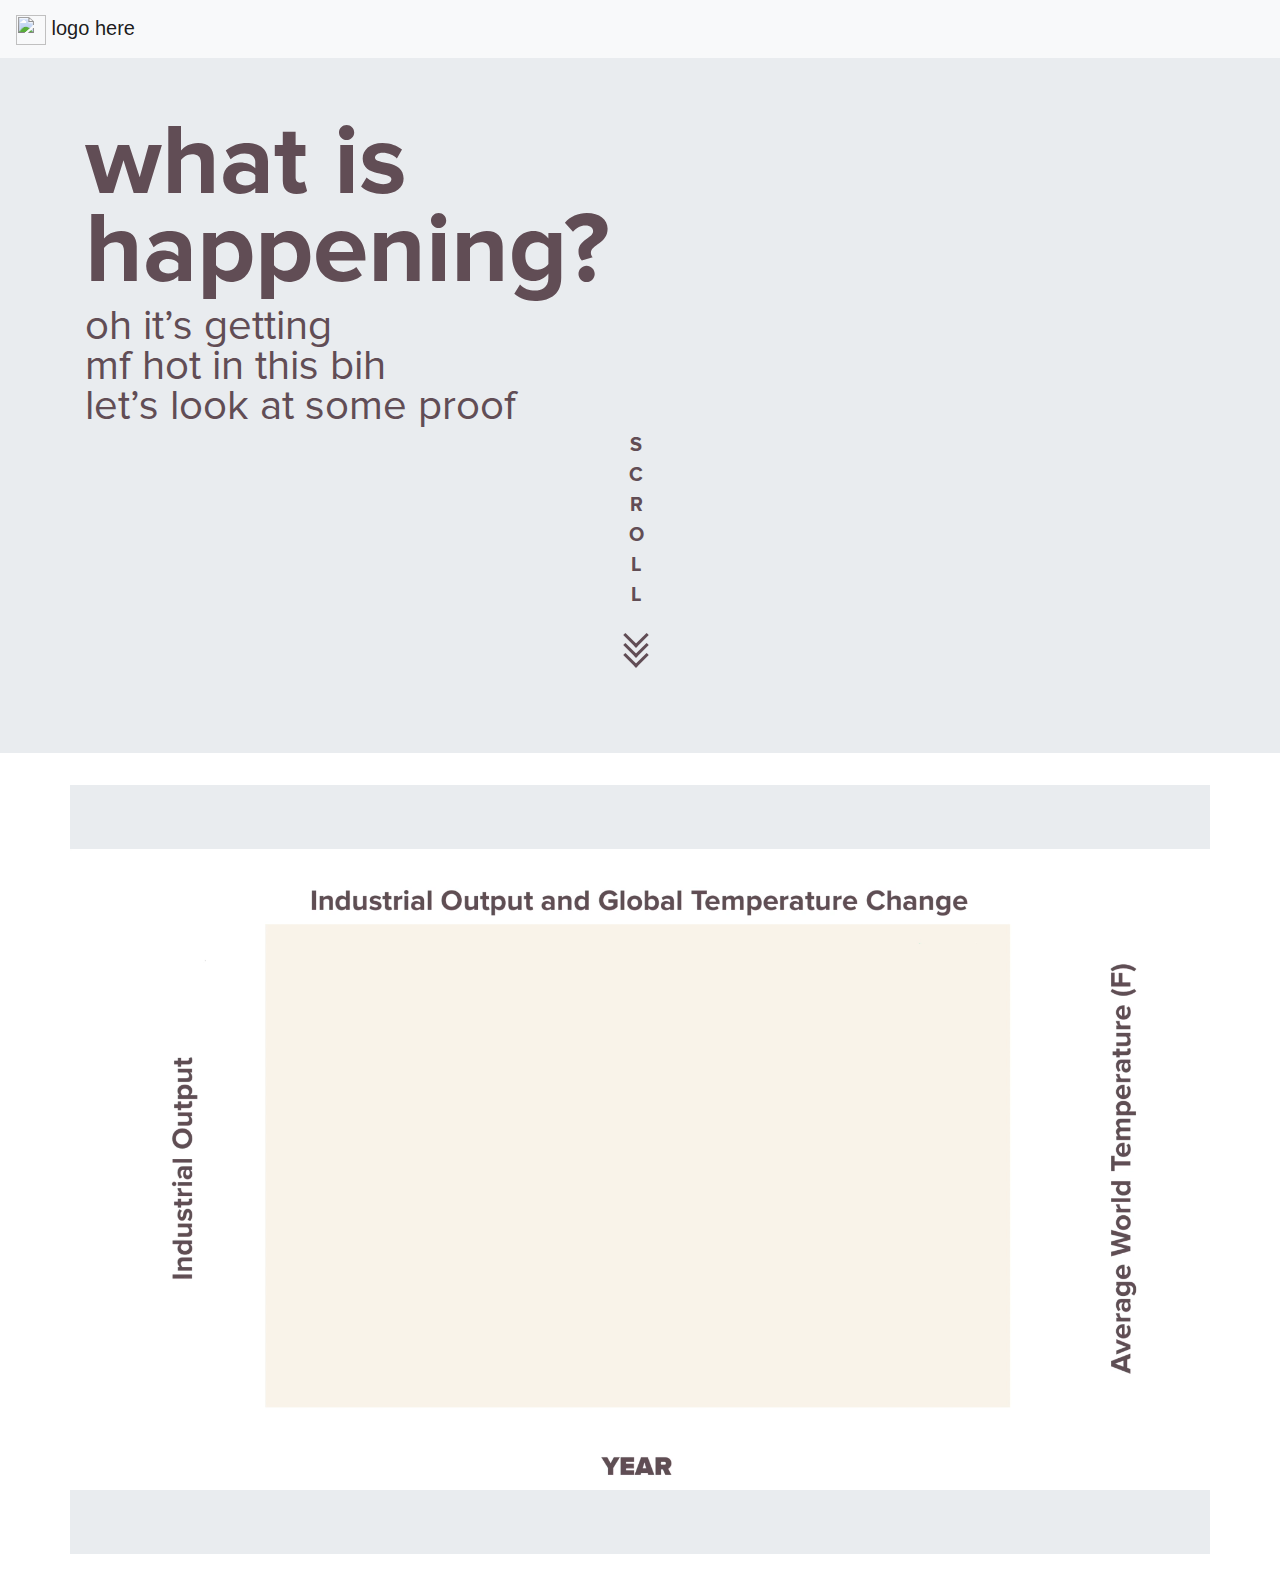
==== index.html @ 50c3db69 "added a plays inline attr for mobile" ====
<!DOCTYPE html>
<html lang="en">

<head>
    <meta charset="UTF-8">
    <meta name="viewport" content="width=device-width, initial-scale=1.0">
    <meta http-equiv="X-UA-Compatible" content="ie=edge">
    <link rel="stylesheet" href="./css/reset.css">
    <link rel="stylesheet" href="https://stackpath.bootstrapcdn.com/bootstrap/4.4.1/css/bootstrap.min.css"
        integrity="sha384-Vkoo8x4CGsO3+Hhxv8T/Q5PaXtkKtu6ug5TOeNV6gBiFeWPGFN9MuhOf23Q9Ifjh" crossorigin="anonymous">
    <link rel="stylesheet" href="./css/style.css">
    <title>this mf hot</title>
</head>

<body>

    <nav class="navbar navbar-light bg-light">
        <a class="navbar-brand" href="#">
            <img src="" width="30" height="30" alt=""> logo here
        </a>
    </nav>

    <div class="jumbotron jumbotron-fluid">
        <div class="container">
            <h1 class="">what is</h1>
            <h1 class="">happening?</h1>

            <div class="maininfo">

                <h5>oh it’s getting</h5>
                <h5>mf hot in this bih</h5>
                <h5>let’s look at some proof</h5>



            </div>


            <div id="scroll-wrapper">
                <div id="scroll-wrapper-inner">
                    <div id="scroll-title">
                        S
                    </div>
                    <div id="scroll-title">
                        C
                    </div>
                    <div id="scroll-title">
                        R
                    </div>
                    <div id="scroll-title">
                        O
                    </div>
                    <div id="scroll-title">
                        L
                    </div>
                    <div id="scroll-title">
                        L
                    </div>

                    <div id="scroll-down">
                        <div class="arrow">
                            <span></span>
                            <span></span>
                            <span></span>

                        </div>
                    </div>
                </div>

            </div>
        </div>
    </div>





    <div class=" container jumbotron jumbotron-fluid">

        <!-- <video class="video" src="./video/Graph1Animation.mp4"></video>

        <h1>text after video</h1>

        <h1>text after video</h1>

        <h1>text after video</h1>

        <h1>text after video</h1>

        <h1>text after video</h1>

        <h1>text after video</h1> -->

        <div class="embed-responsive embed-responsive-16by9">

            <video playsinline class="video embed-responsive-item" src="./video/Graph1Animation.mp4" allowfullscreen muted="muted"
                type="video/mp4" onclick="this.play();"></video>

        </div>


    </div>

    



    <!-- JS, jQuery, Popper -->
    <script src="https://code.jquery.com/jquery-3.4.1.slim.min.js"
        integrity="sha384-J6qa4849blE2+poT4WnyKhv5vZF5SrPo0iEjwBvKU7imGFAV0wwj1yYfoRSJoZ+n"
        crossorigin="anonymous"></script>
    <script src="https://cdn.jsdelivr.net/npm/popper.js@1.16.0/dist/umd/popper.min.js"
        integrity="sha384-Q6E9RHvbIyZFJoft+2mJbHaEWldlvI9IOYy5n3zV9zzTtmI3UksdQRVvoxMfooAo"
        crossorigin="anonymous"></script>
    <script src="https://stackpath.bootstrapcdn.com/bootstrap/4.4.1/js/bootstrap.min.js"
        integrity="sha384-wfSDF2E50Y2D1uUdj0O3uMBJnjuUD4Ih7YwaYd1iqfktj0Uod8GCExl3Og8ifwB6"
        crossorigin="anonymous"></script>
    <!-- visible JS -->
    <!-- <script src="./js/jquery.visible.js"></script> -->
    <!-- app JS -->
    <script src="./js/app.js"></script>
</body>

</html>
---- css/style.css ----
@font-face {
    font-family: ProximaNovaBold;
    src: url("../fonts/ProximaNovaBold.otf") format("opentype");
}

@font-face {
    font-family: ProximaNovaRegular;
    src: url("../fonts/ProximaNova-Regular.otf") format("opentype");
}

h1 {
    font-family: 'ProximaNovaBold';
    font-size: 100px;
    line-height: 5rem;
    color: #614D55;
}

h5 {
    font-family: 'ProximaNovaRegular';
    font-size: 42px;
    line-height: 2rem;
}

.maininfo {
    margin-top: 20px;
    color: #614D55;
}

/* scroll animation */

#scroll-wrapper {
    display: table;
    width: 100%;
    height: 100%;
}

#scroll-wrapper-inner {
    display: table-cell;
    vertical-align: middle;
    width: 100%;
    height: 100%;
}

#scroll-down {
    display: block;
    position: relative;
    padding-top: 79px;
    text-align: center;
}

#scroll-title {
    display: block;
    text-transform: uppercase;
    color: #222;
    font-family: 'ProximaNovaBold';
    font-size: 20px;
    /* font-weight:bold; */
    letter-spacing: 0.4em;
    text-align: center;
    /* transform: rotate(90deg); */
    /* margin-bottom: 45px; */
    color: #614D55;
}

.arrow {
    position: absolute;
    top: 50%;
    left: 50%;
    transform: translate(-50%, -50%);
}

.arrow span {
    display: block;
    width: 18px;
    height: 18px;
    border-bottom: 3px solid #614D55;
    border-right: 3px solid #614D55;
    transform: rotate(45deg);
    margin-top: -8px;
    margin-right: 8px;
    animation: animate 2s infinite;
}

.arrow span:nth-child(2) {
    animation-delay: -0.2s;
}

.arrow span:nth-child(3) {
    animation-delay: -0.4s;
}

@keyframes animate {
    0% {
        opacity: 0;
        transform: rotate(45deg) translate(-20px, -20px);
    }
    50% {
        opacity: 1;
    }
    100% {
        opacity: 0;
        transform: rotate(45deg) translate(20px, 20px);
    }
}
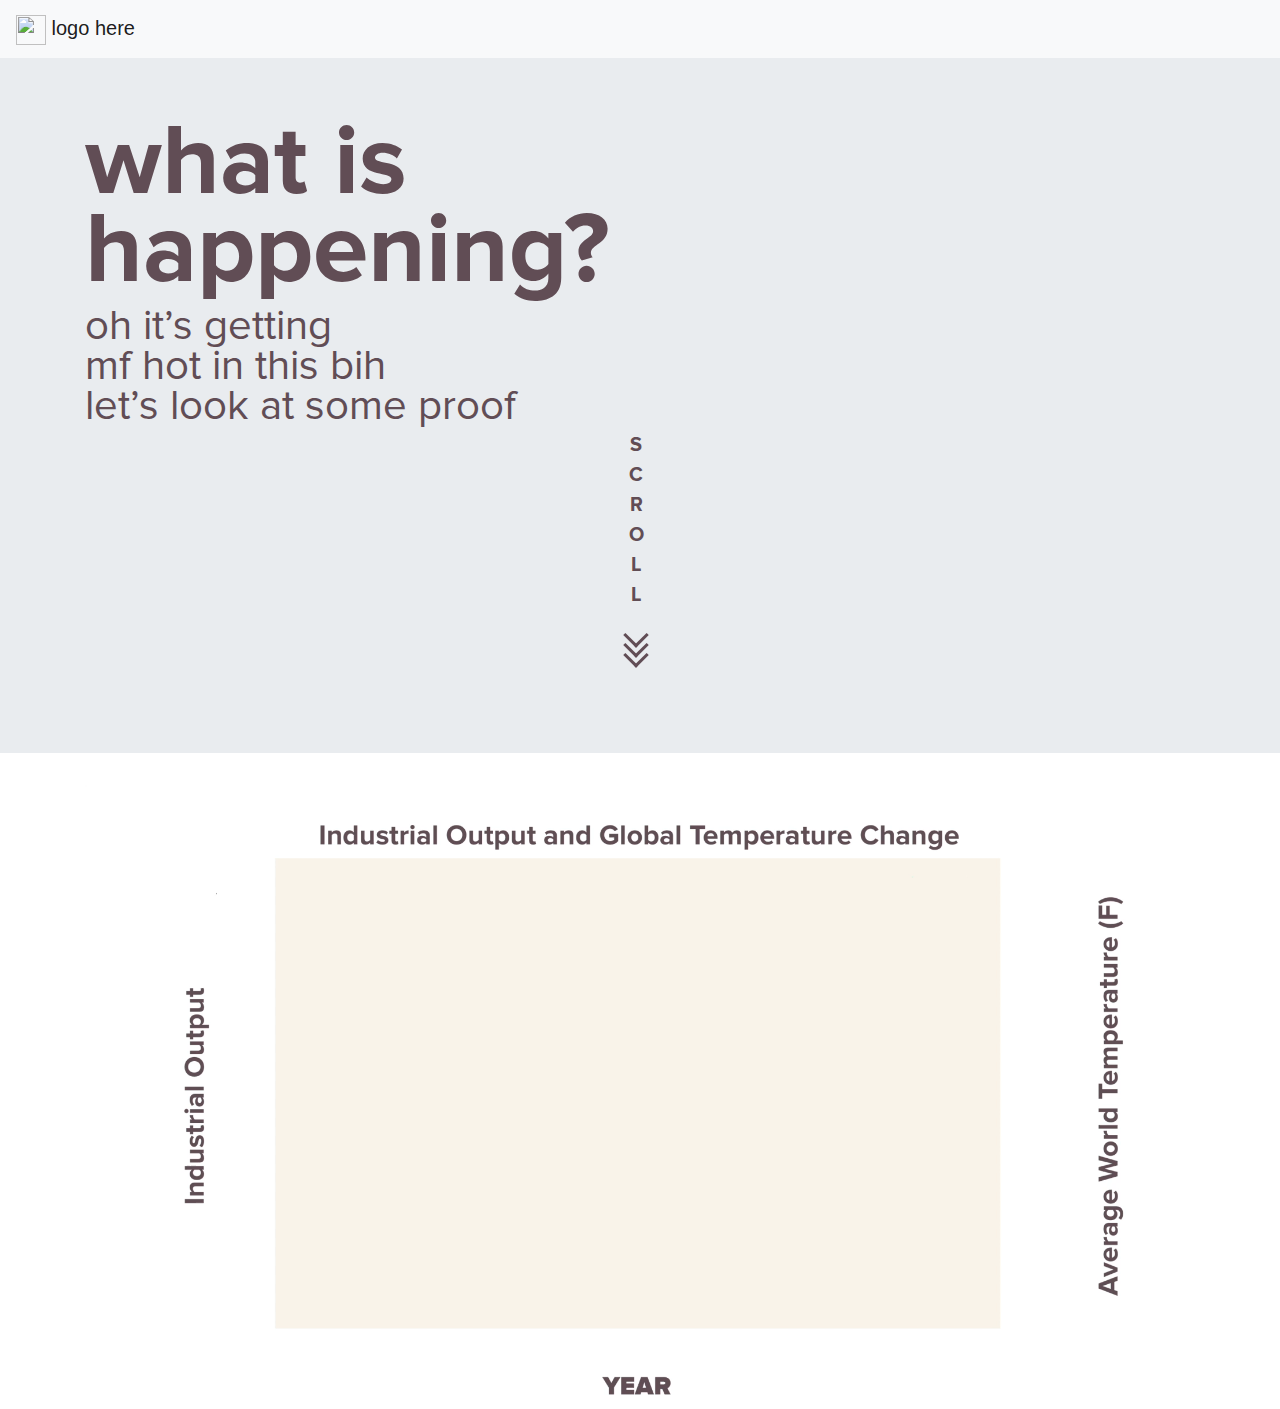
==== commit dcbb6e06: "took out jumbotron fluid for the mobile video playback issue" ====
--- a/index.html
+++ b/index.html
@@ -75,7 +75,7 @@
 
 
 
-    <div class=" container jumbotron jumbotron-fluid">
+    <div class=" container ">
 
         <!-- <video class="video" src="./video/Graph1Animation.mp4"></video>
 
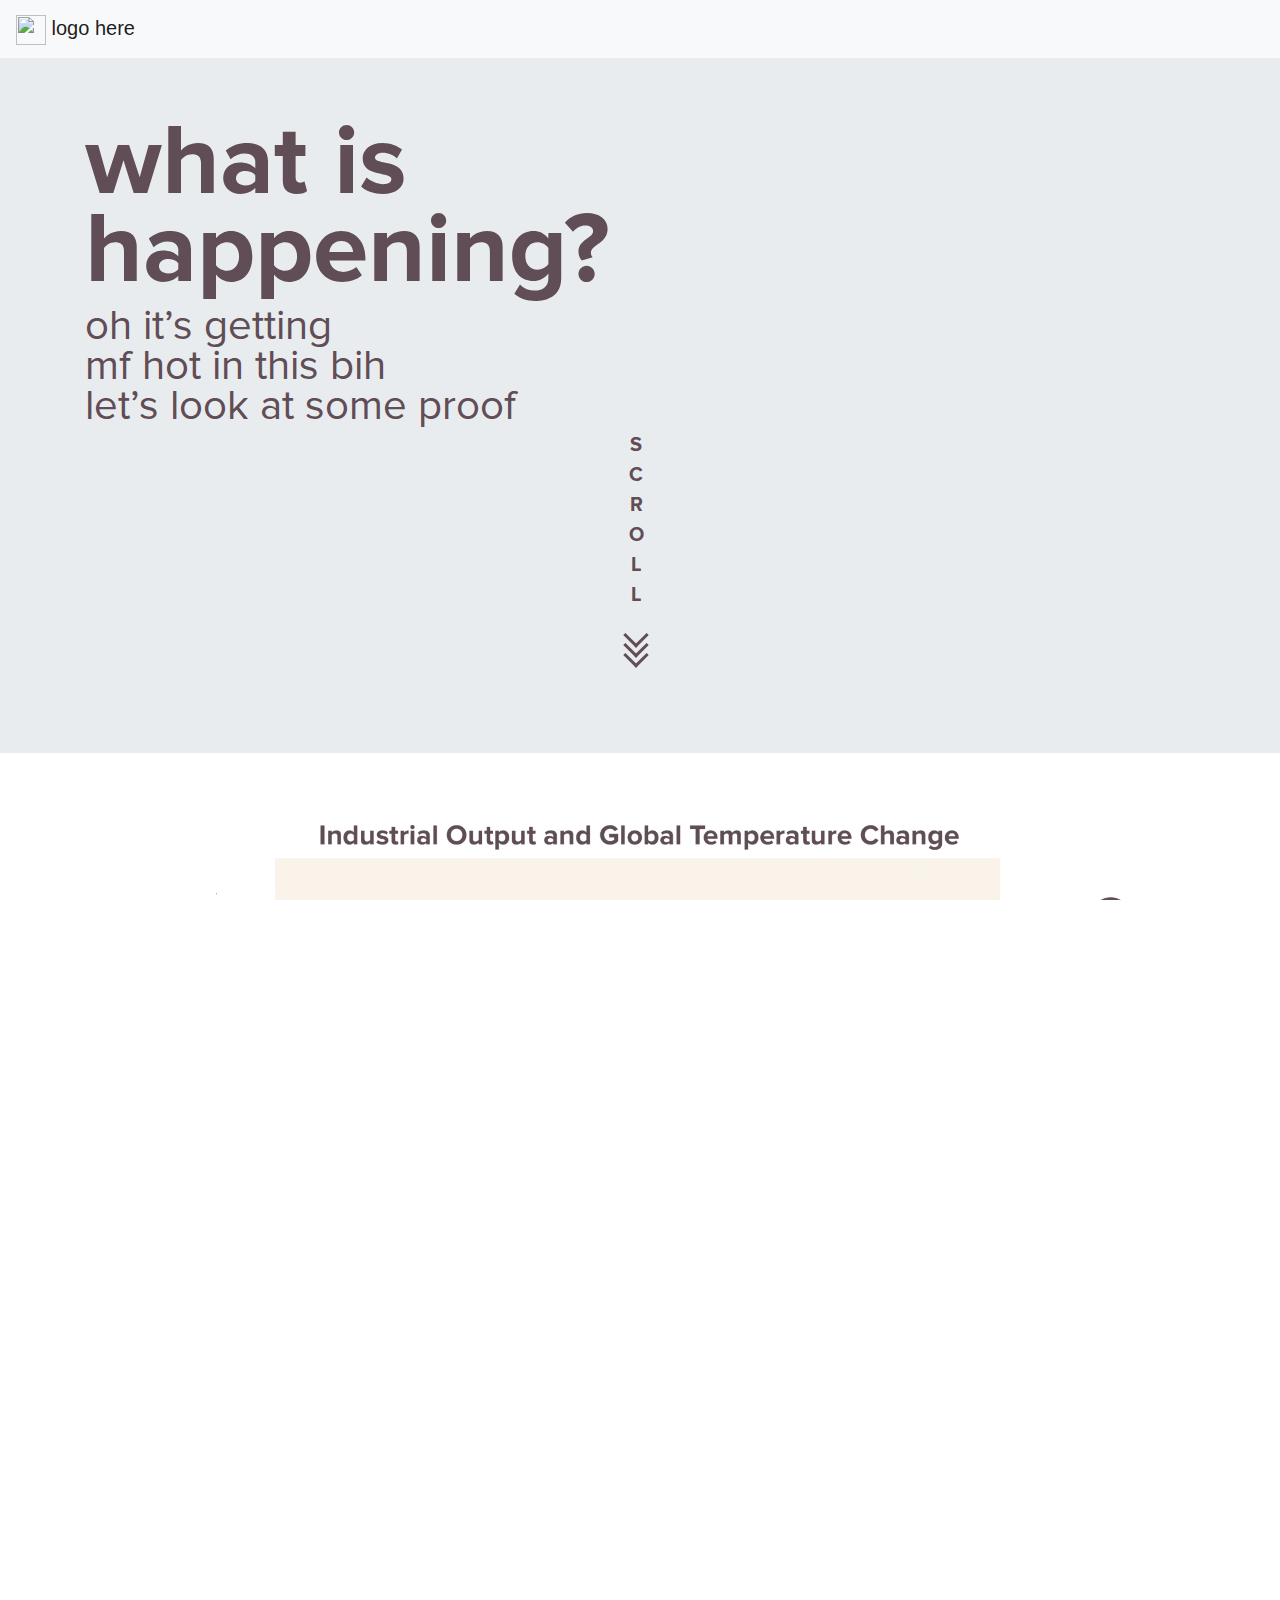
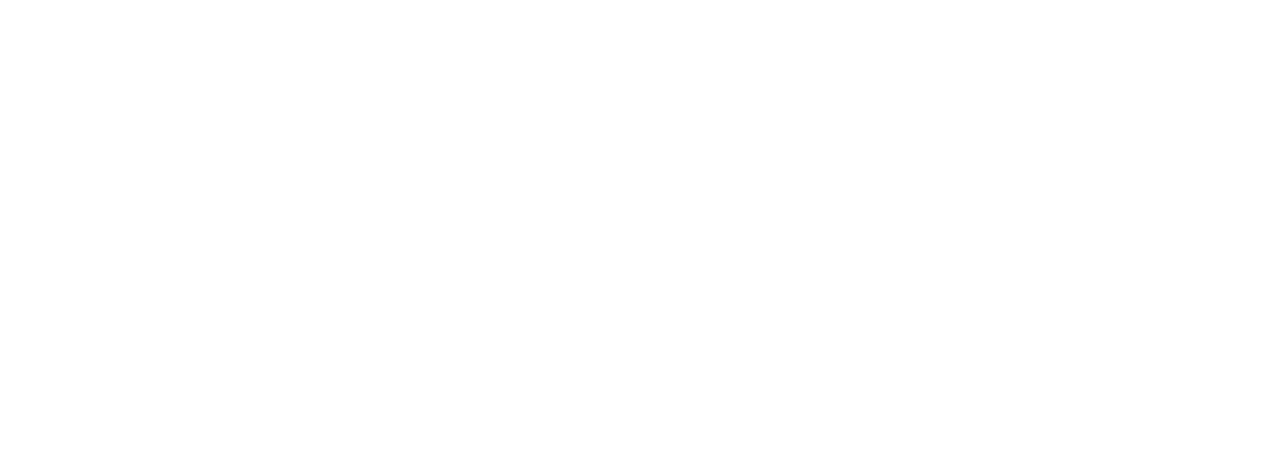
==== commit 65176d3d: "added a second video" ====
--- a/index.html
+++ b/index.html
@@ -98,6 +98,20 @@
 
         </div>
 
+<div>
+
+<hr>
+
+</div>
+
+
+        <div class="embed-responsive embed-responsive-16by9">
+
+            <video playsinline class="video2 embed-responsive-item" src="./video/Graph1Animation.mp4" allowfullscreen muted="muted"
+                type="video/mp4" onclick="this.play();"></video>
+
+        </div>
+
 
     </div>
 
--- a/css/style.css
+++ b/css/style.css
@@ -1,3 +1,12 @@
+html,body
+{
+    width: 100%;
+    height: 100%;
+    margin: 0px;
+    padding: 0px;
+    overflow-x: hidden; 
+}
+
 @font-face {
     font-family: ProximaNovaBold;
     src: url("../fonts/ProximaNovaBold.otf") format("opentype");
@@ -103,3 +112,22 @@
     }
 }
 
+@media only screen 
+    and (device-width : 375px) 
+    and (device-height : 812px) 
+    and (-webkit-device-pixel-ratio : 3) { 
+
+        h1 {
+            font-family: 'ProximaNovaBold';
+            font-size: 60px;
+            line-height: 3rem;
+            color: #614D55;
+        }
+        
+        h5 {
+            font-family: 'ProximaNovaRegular';
+            font-size: 42px;
+            line-height: 2rem;
+        }
+
+    }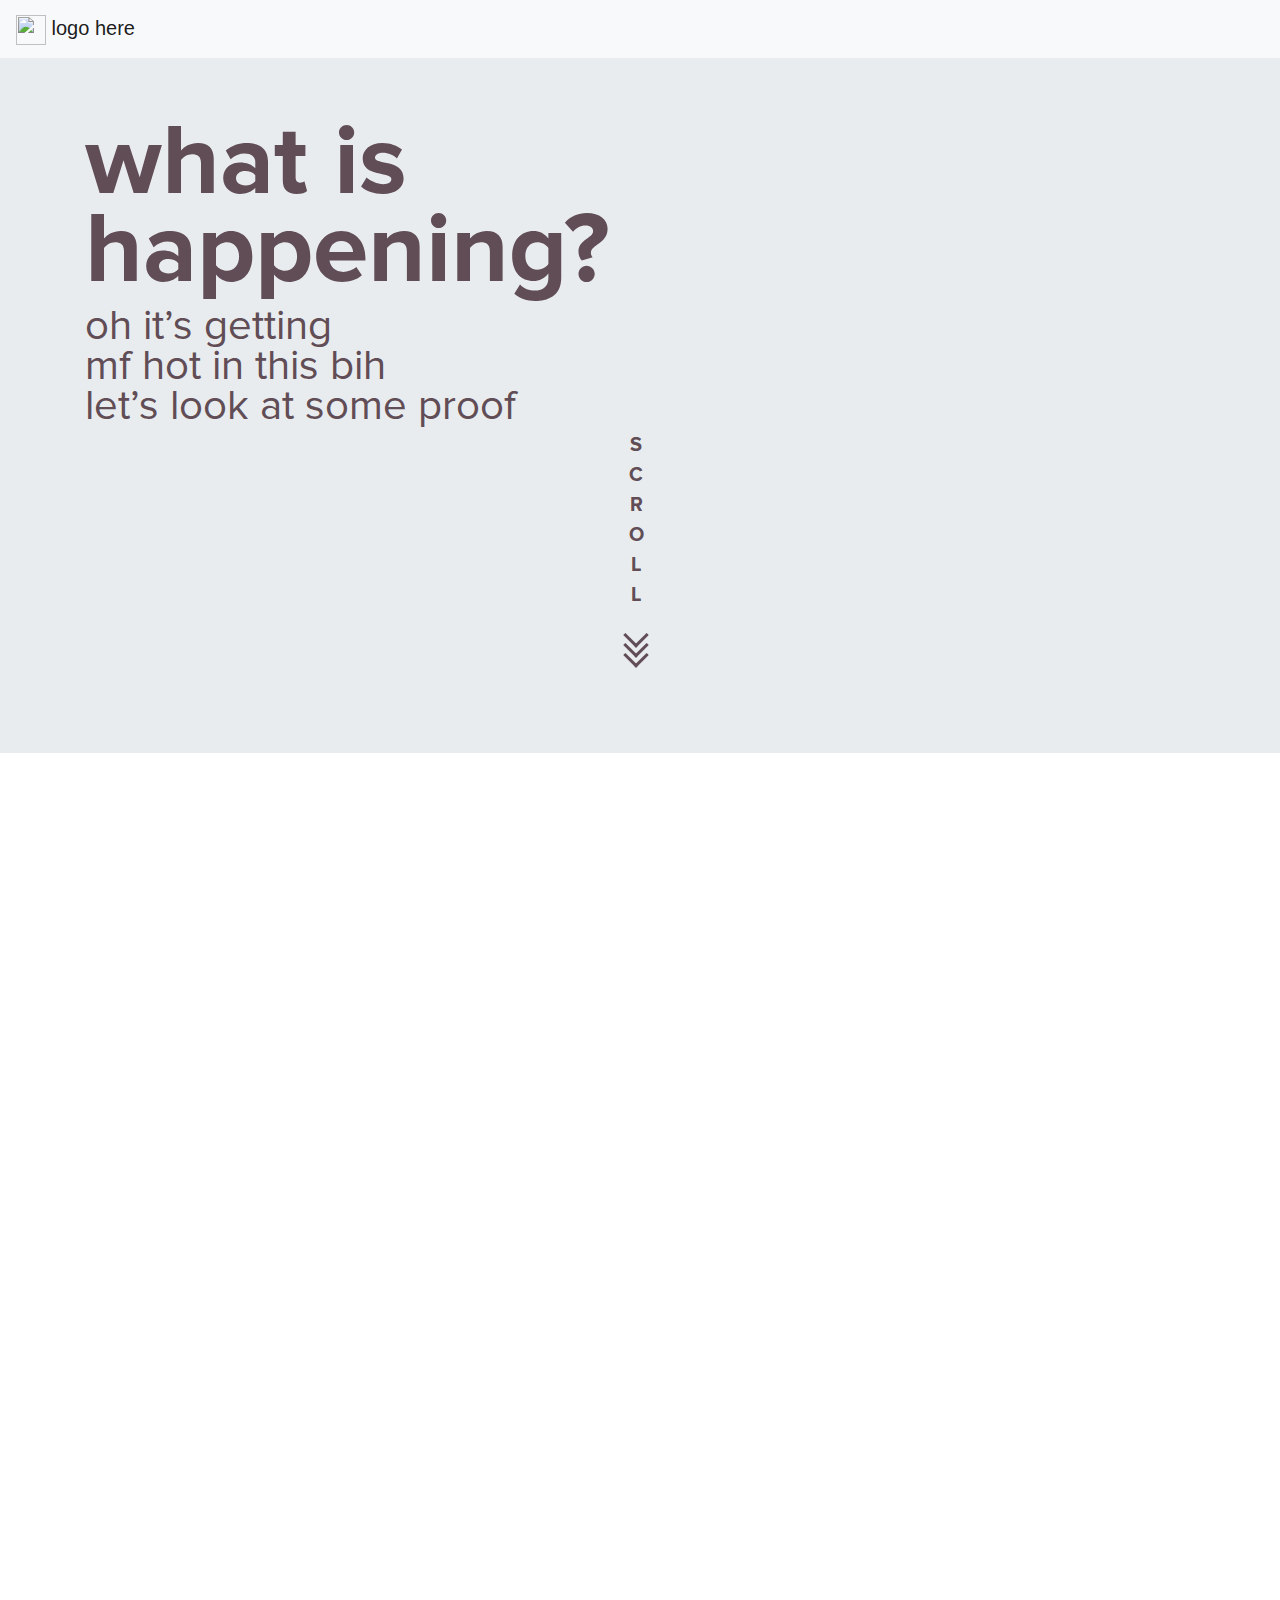
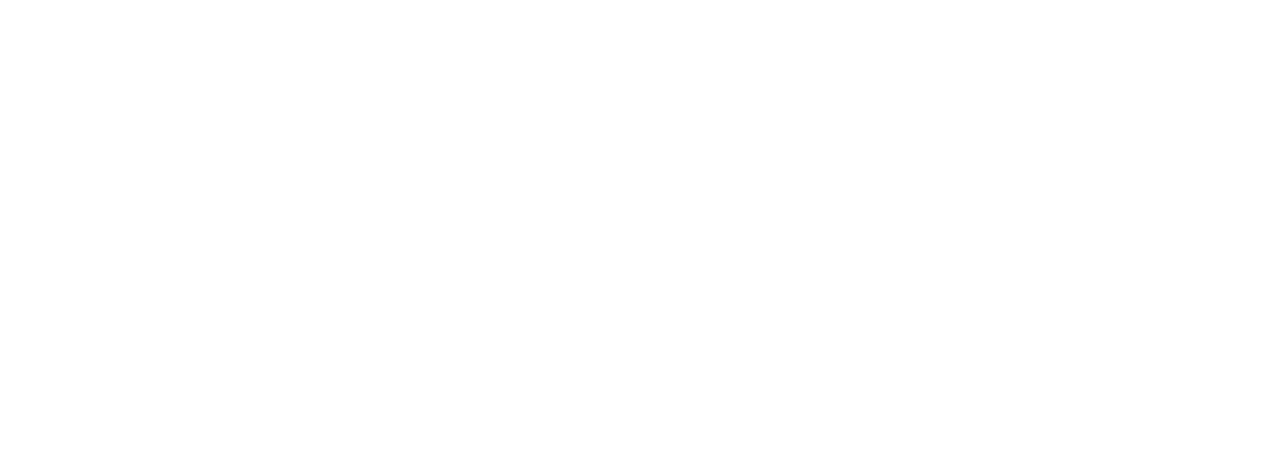
==== commit f3f055fd: "hehe mobile fix maybe" ====
--- a/index.html
+++ b/index.html
@@ -93,8 +93,8 @@
 
         <div class="embed-responsive embed-responsive-16by9">
 
-            <video playsinline class="video embed-responsive-item" src="./video/Graph1Animation.mp4" allowfullscreen muted="muted"
-                type="video/mp4" onclick="this.play();"></video>
+            <video playsinline autobuffer  loop class="video embed-responsive-item" src="./video/Graph1Animation.mp4" allowfullscreen muted="muted"
+                type="video/mp4" onclick="this.play();" poster="./design/assets/grimes.png" ></video>
 
         </div>
 
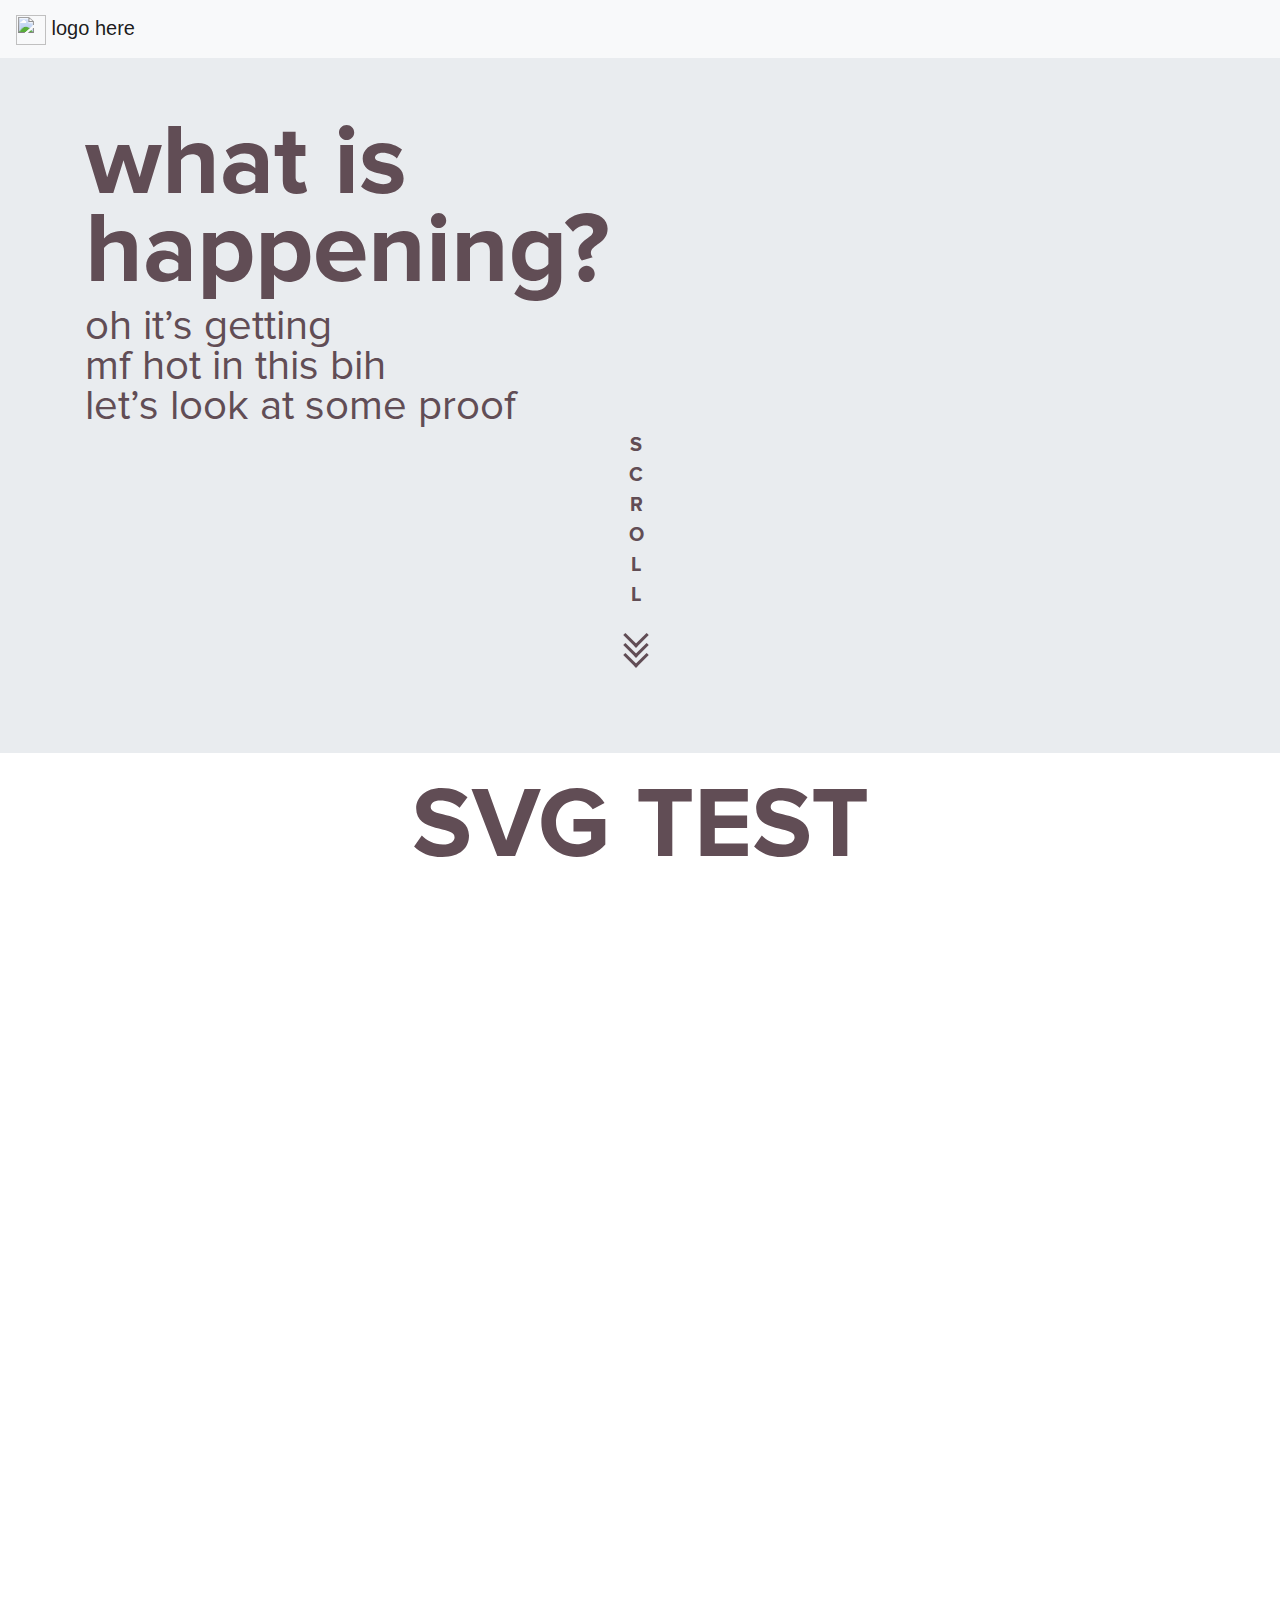
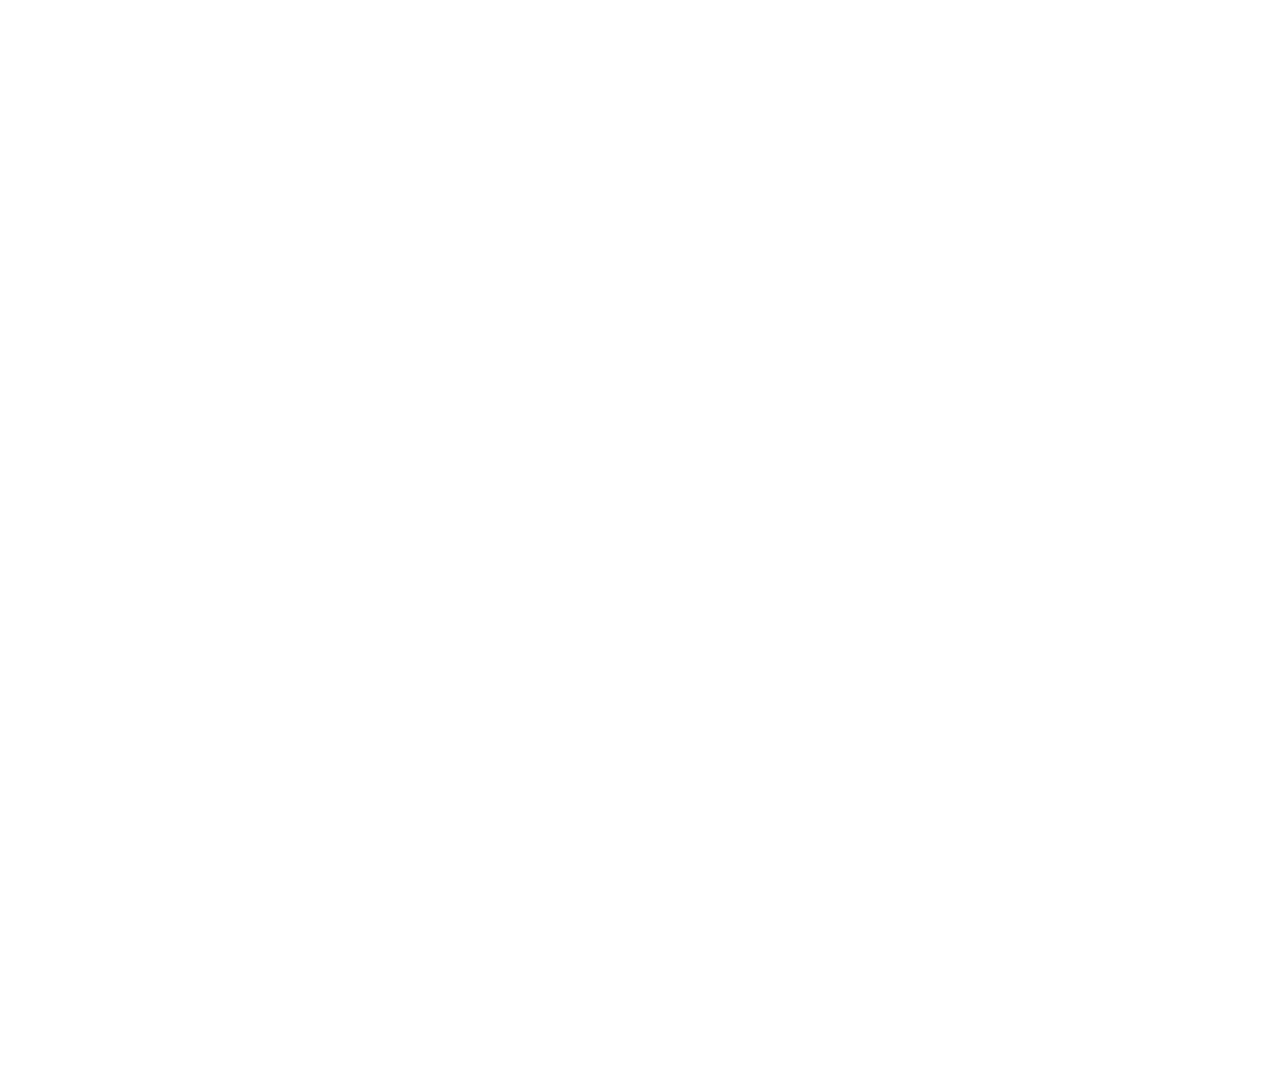
==== commit 502b3e11: "basic svg animations" ====
--- a/index.html
+++ b/index.html
@@ -91,10 +91,47 @@
 
         <h1>text after video</h1> -->
 
+        <!-- SVG test -->
+
+        <h1 class="text-center">SVG TEST</h1>
+
+        <div class="text-center">
+
+            <svg width="821px" height="536px" viewBox="0 0 821 536" version="1.1" xmlns="http://www.w3.org/2000/svg" xmlns:xlink="http://www.w3.org/1999/xlink">            
+                <g id="Page-1" stroke="none" stroke-width="1" fill="none" fill-rule="evenodd" stroke-linecap="round" stroke-opacity="0.7">
+                    <g id="Artboard" transform="translate(-592.000000, -252.000000)" stroke="#04FCBC" stroke-width="4">
+                        <g id="Group-2" transform="translate(316.000000, 51.000000)">
+                            <g id="visualization1">
+                                <g id="axes_1-(IO)" transform="translate(0.000000, 176.000000)">
+                                    <g id="line2d_1" transform="translate(277.780305, 27.806277)">
+                                        <polyline class = "line_IO" id="Path" points="0.584854275 524.784449 9.08350941 523.759717 17.5821672 530.076214 26.0808224 524.135624 34.5794802 519.282058 43.078138 521.263332 51.5767931 518.028192 60.075451 516.243789 68.5741061 516.35039 77.0727639 514.684289 85.5714191 510.793478 94.0700769 517.825499 102.568732 523.627694 111.06739 529.703186 119.566045 525.720899 128.064703 523.547216 136.563361 518.984769 145.062016 513.06164 153.560674 509.54062 162.059329 518.641857 170.557987 511.972633 179.056642 505.453791 187.555299 493.219594 196.053955 484.179702 204.552612 468.879781 213.051268 462.468741 221.549925 476.191944 230.048583 487.519805 238.547238 479.889237 247.045896 477.052841 255.544551 481.133823 264.043209 473.620495 272.541864 465.06342 281.040522 461.027775 289.539177 452.602425 298.037835 452.839409 306.53649 431.010856 315.035148 393.582112 323.533806 384.412926 332.032461 398.440222 340.531119 394.738514 349.029774 387.03721 357.528432 381.454272 366.027087 370.206591 374.525745 363.680544 383.0244 349.498284 391.523058 341.052084 400.021713 331.960432 408.520371 330.262667 417.019028 317.762662 425.517684 297.684599 434.016341 284.335028 442.514997 276.43844 451.013654 258.546524 459.512309 235.716558 468.010967 233.338721 476.509622 263.284278 485.00828 252.773572 493.506935 245.737155 502.005593 237.219487 510.504251 222.808666 519.002906 223.282448 527.501564 225.405111 536.000219 230.006693 544.498877 228.049392 552.997532 214.095122 561.49619 216.28884 569.994845 209.333383 578.493503 200.902142 586.992158 183.419174 595.490816 174.178163 603.989474 176.321863 612.488129 187.537098 620.986787 188.627285 629.485442 186.778032 637.9841 176.436441 646.482755 165.199025 654.981412 159.710306 663.480068 143.376185 671.978725 145.790495 680.477381 139.379388 688.976038 103.336507 697.474696 98.875264 705.973351 91.4405725 714.472009 82.1131756 722.970664 65.0697554 731.469322 51.5646673 739.967977 24.0249758 748.466635 0.189222953 756.96529 3.21123932 765.463948 66.9731619 773.962603 54.2452279 782.461261 42.7803789 790.959919 47.4005668 799.458574 48.0592533 807.957232 35.8967843 816.455887 24.6640964"></polyline>
+                                    </g>
+
+                                    
+                                </g>
+
+                            
+
+                                <g id="axes_2-(temp)" transform="translate(236.000000, 0.000000)" stroke="#144659">
+                                    <g id="line2d_2" transform="translate(41.639618, 203.733333)">
+                                        <polyline class="line_AWT" points="0.584804133 483.446864 9.08273064 491.28573 17.5806598 420.48578 26.0785863 474.857472 34.5765155 470.131915 43.0744447 441.889768 51.5723712 432.688833 60.0703004 367.837524 68.5682269 436.802847 77.0661561 400.082495 85.5640826 530.090885 94.0620118 399.609938 102.559938 371.034223 111.057868 375.704185 119.555794 498.123886 128.053723 401.361176 136.551652 438.915449 145.049579 426.156445 153.547508 378.011369 162.045435 322.861348 170.543364 357.330111 179.04129 355.884647 187.539219 354.550371 196.037146 367.97651 204.535075 359.081347 213.033002 329.087964 221.530931 415.871413 230.02886 385.155297 238.526787 345.071463 247.024716 361.861084 255.522642 415.232071 264.020571 489.117532 272.518498 402.250692 281.016427 398.053287 289.514354 319.497863 298.012283 423.932656 306.510209 402.056111 315.008139 517.693247 323.506068 366.614438 332.003994 352.854731 340.501923 366.558845 348.99985 416.232779 357.497779 344.876882 365.995706 362.13906 374.493635 325.418708 382.991561 474.301524 391.489491 435.023813 399.987417 411.034666 408.485346 377.427622 416.983275 438.720865 425.481202 412.452333 433.979131 377.149649 442.477058 411.062464 450.974987 444.308142 459.472913 294.646999 467.970843 455.010136 476.468769 362.500426 484.966698 495.121768 493.464625 327.336728 501.962554 379.873794 510.460483 366.308669 518.95841 283.945003 527.456339 222.068015 535.954265 397.747515 544.452194 267.989302 552.950121 380.179566 561.44805 391.465304 569.945977 332.896206 578.443906 279.247244 586.941832 210.142935 595.439762 303.403177 603.937691 199.274156 612.435617 217.537042 620.933546 331.8955 629.431473 321.888441 637.929402 264.459035 646.427329 161.608696 654.925258 264.40344 663.423184 209.809367 671.921114 103.039595 680.41904 182.289953 688.916969 210.281924 697.414898 139.092809 705.912825 87.1116911 714.410754 102.066688 722.908681 169.11399 731.40661 43.5809816 739.904536 99.7595047 748.402466 33.1569603 756.900392 133.366548 765.398321 108.84925 773.896248 42.8582483 782.394177 105.263387 790.892106 108.154315 799.390033 75.0754233 807.887962 87.0282998 816.385888 0.189255804"></polyline>
+                                    </g>
+                                </g>
+                            </g>
+                        </g>
+                    </g>
+                </g>
+            </svg>
+
+        </div>
+  
+
+        <!-- SVG TEST end -->
+
         <div class="embed-responsive embed-responsive-16by9">
 
-            <video playsinline autobuffer  loop class="video embed-responsive-item" src="./video/Graph1Animation.mp4" allowfullscreen muted="muted"
-                type="video/mp4" onclick="this.play();" poster="./design/assets/grimes.png" ></video>
+            <video playsinline autobuffer  class="video embed-responsive-item" src="./video/Graph1New.mp4" allowfullscreen muted="muted"
+                type="video/mp4" onclick="this.play();" poster="./img/click.jpg" ></video>
 
         </div>
 
--- a/css/style.css
+++ b/css/style.css
@@ -1,10 +1,9 @@
-html,body
-{
+html, body {
     width: 100%;
     height: 100%;
     margin: 0px;
     padding: 0px;
-    overflow-x: hidden; 
+    overflow-x: hidden;
 }
 
 @font-face {
@@ -112,22 +111,70 @@
     }
 }
 
-@media only screen 
-    and (device-width : 375px) 
-    and (device-height : 812px) 
-    and (-webkit-device-pixel-ratio : 3) { 
+@media only screen and (device-width: 375px) and (device-height: 812px) and (-webkit-device-pixel-ratio: 3) {
+    h1 {
+        font-family: 'ProximaNovaBold';
+        font-size: 60px;
+        line-height: 3rem;
+        color: #614D55;
+    }
+    h5 {
+        font-family: 'ProximaNovaRegular';
+        font-size: 42px;
+        line-height: 2rem;
+    }
+}
 
-        h1 {
-            font-family: 'ProximaNovaBold';
-            font-size: 60px;
-            line-height: 3rem;
-            color: #614D55;
-        }
-        
-        h5 {
-            font-family: 'ProximaNovaRegular';
-            font-size: 42px;
-            line-height: 2rem;
-        }
+@media only screen and (device-width: 414px) and (device-height: 896px) and (-webkit-device-pixel-ratio: 2) {
+    h1 {
+        font-family: 'ProximaNovaBold';
+        font-size: 60px;
+        line-height: 3rem;
+        color: #614D55;
+    }
+    h5 {
+        font-family: 'ProximaNovaRegular';
+        font-size: 42px;
+        line-height: 2rem;
+    }
+}
 
-    }+svg {
+    width: 600px;
+}
+
+.line_IO {
+    stroke: #FF6DFF;
+    stroke-width: 6px;
+    fill: transparent;
+    stroke-dasharray: 2000;
+    stroke-dashoffset: 3000;
+    animation: animateGraph 5s cubic-bezier(.59,1.05,.53,.98);
+    animation-fill-mode: forwards;
+
+
+    
+}
+
+
+
+.line_AWT {
+    stroke: #FF6D6E;
+    stroke-width: 6px;
+    fill: transparent;
+    stroke-dasharray: 7000;
+    stroke-dashoffset: 9000;
+    animation: animateGraph 5s cubic-bezier(.59,1.05,.53,.98);
+    animation-fill-mode: forwards;
+
+}
+
+@keyframes animateGraph {
+
+to {
+
+stroke-dashoffset: 0;
+
+}
+
+}